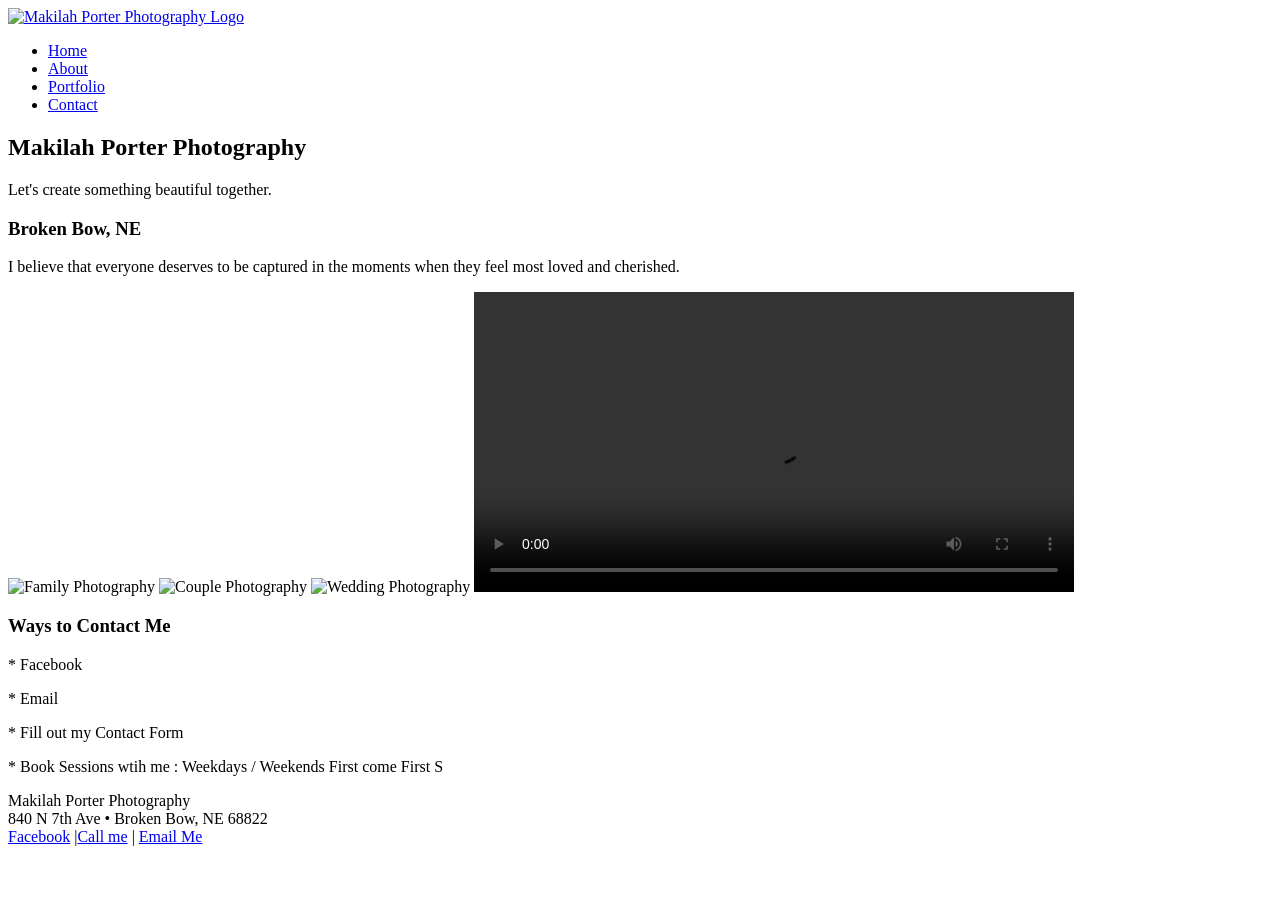
==== index.html @ 64c8ada3 "Add files via upload" ====
<!DOCTYPE html>
<html lang="en">
  <head>
	<!-- 
		Final Project CMIS 410
		Author: Makilah Ironshell
		Date: 4-6-26
		
		These web pages are for educational purposes only, all content should be considered fictional. 
	
	-->

<meta http-equiv = "Content-Type" content = "text/html; charset=utf-8" />
<title>Makilah Porter Photography</title>
   <link href="CSS/styles.css" rel="stylesheet" />


</head>

<body>

<div id = "container"> 

<header> 

<a href="index.html"><img src="images/White Minimalist Simple Aesthetic Name Twitter Header (1080 x 90 px) (Google Form).png" alt="Makilah Porter Photography Logo"/></a>

</header> 

<div id = "wrapper">
		 
		 
<nav> 
	<ul>
	  <li><a href = "index.html">Home</a></li>
	  <li><a href = "about.html">About</a></li>
	  <li><a href = "portfolio.html">Portfolio</a></li>
	  <li><a href = "contact.html">Contact</a></li>
	</ul>
</nav> 
	 
<article id = "main"> 

<h2>Makilah Porter Photography</h2>
	<p>Let's create something beautiful together. </p>

<h3>Broken Bow, NE</h3>
	<p>I believe that everyone deserves to be captured in the moments when they feel most loved and cherished.  </p>

<img src="images/photo1.jpg" alt="Family Photography"/> 
<img src="images/photo3.jpg" alt="Couple Photography"/>
<img src="images/photo4.jpg" alt="Wedding Photography"/>

<video controls width="600">
  <source src="images/Black Retro Photography Guideline Instagram Reels Video (Video).mp4" type="video/mp4">
  
</video> 

</article> 

<aside> 

<h3>Ways to Contact Me</h3>

	<p>* Facebook</p>
	<p>* Email</p>
	<p>* Fill out my Contact Form </p>
	<p>* Book Sessions wtih me : Weekdays / Weekends First come First S </p>
	
</aside>   


<footer> 

	<p>Makilah Porter Photography<br />
	840 N 7th Ave &bull; Broken Bow, NE 68822<br />
	<a href = "https://www.facebook.com/MPPhotographyNE/" target="_blank">Facebook</a> |<a href = "tel:13082141175">Call me</a> | <a href = "mailto:mpphotographyne">Email Me</a></p>

</footer>  

</div> <!-- end wrapper --> 
</div> <!-- end container -->

</body>
</html>
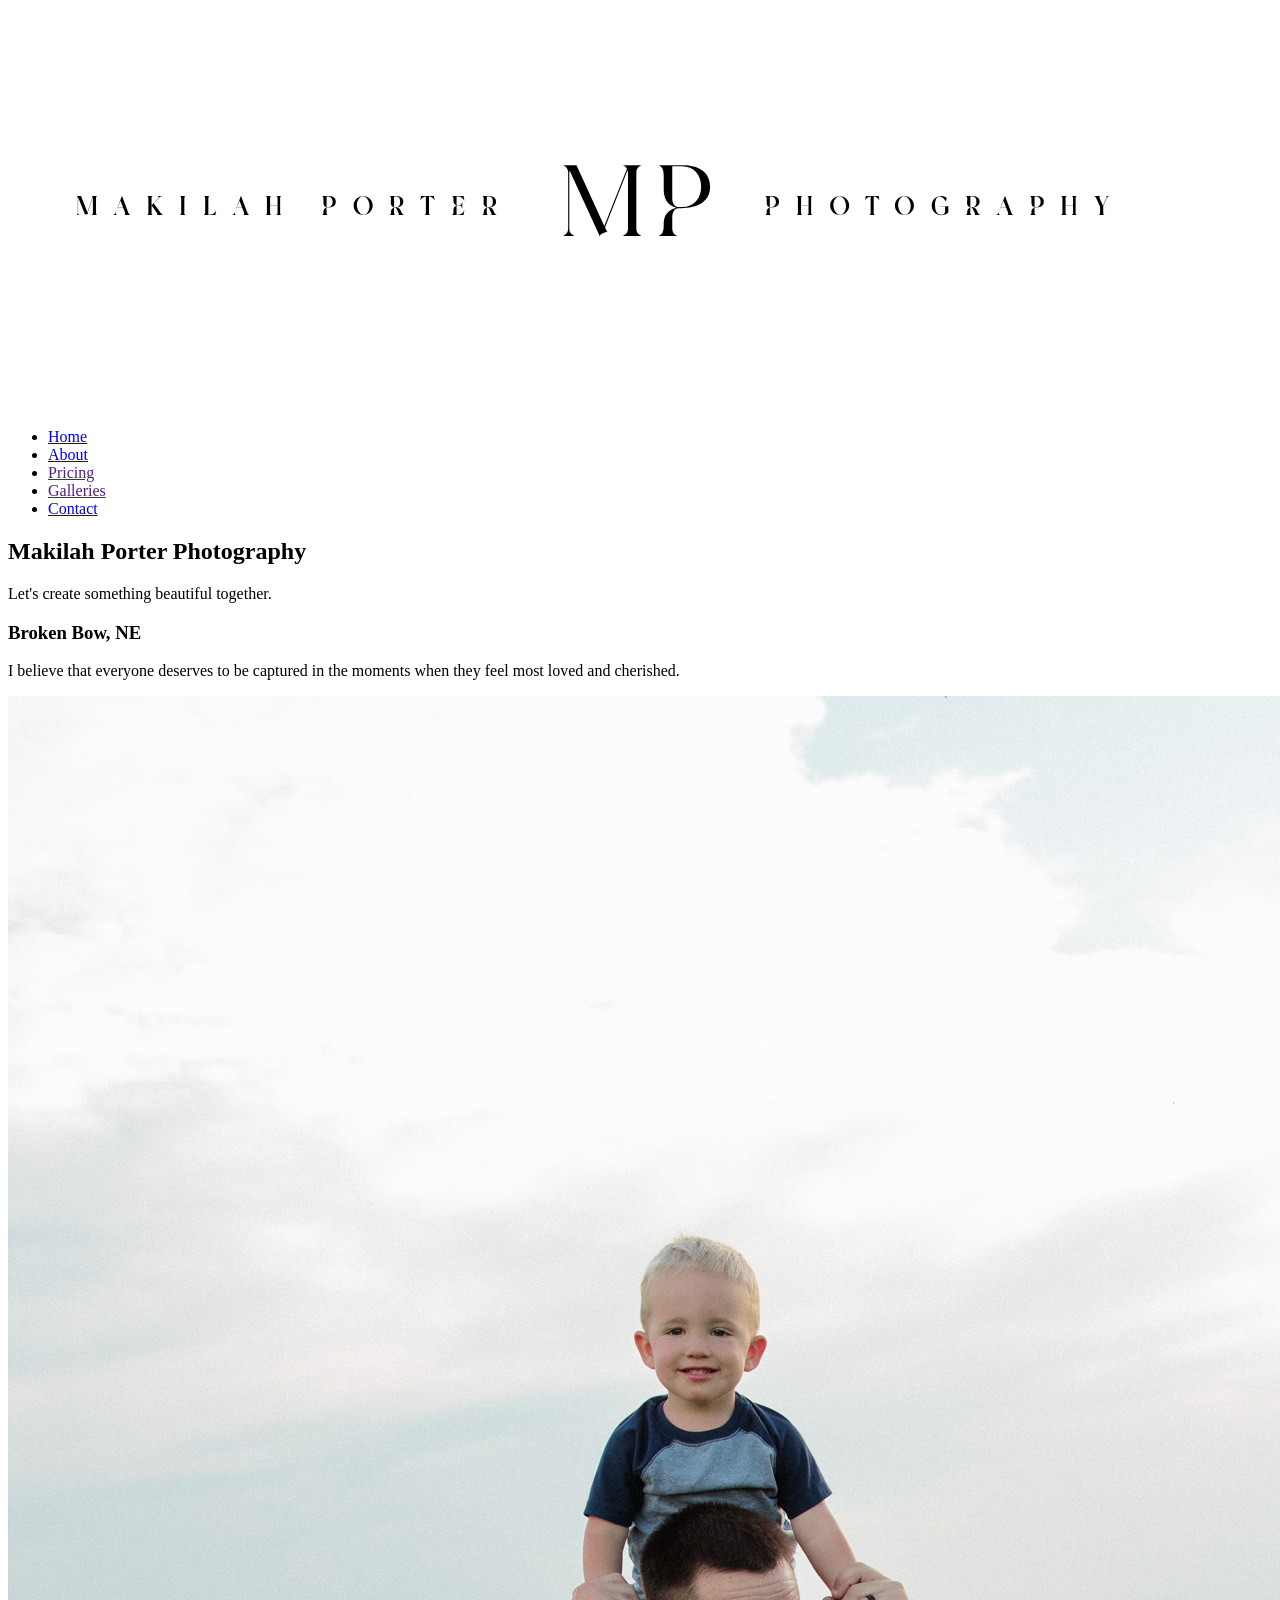
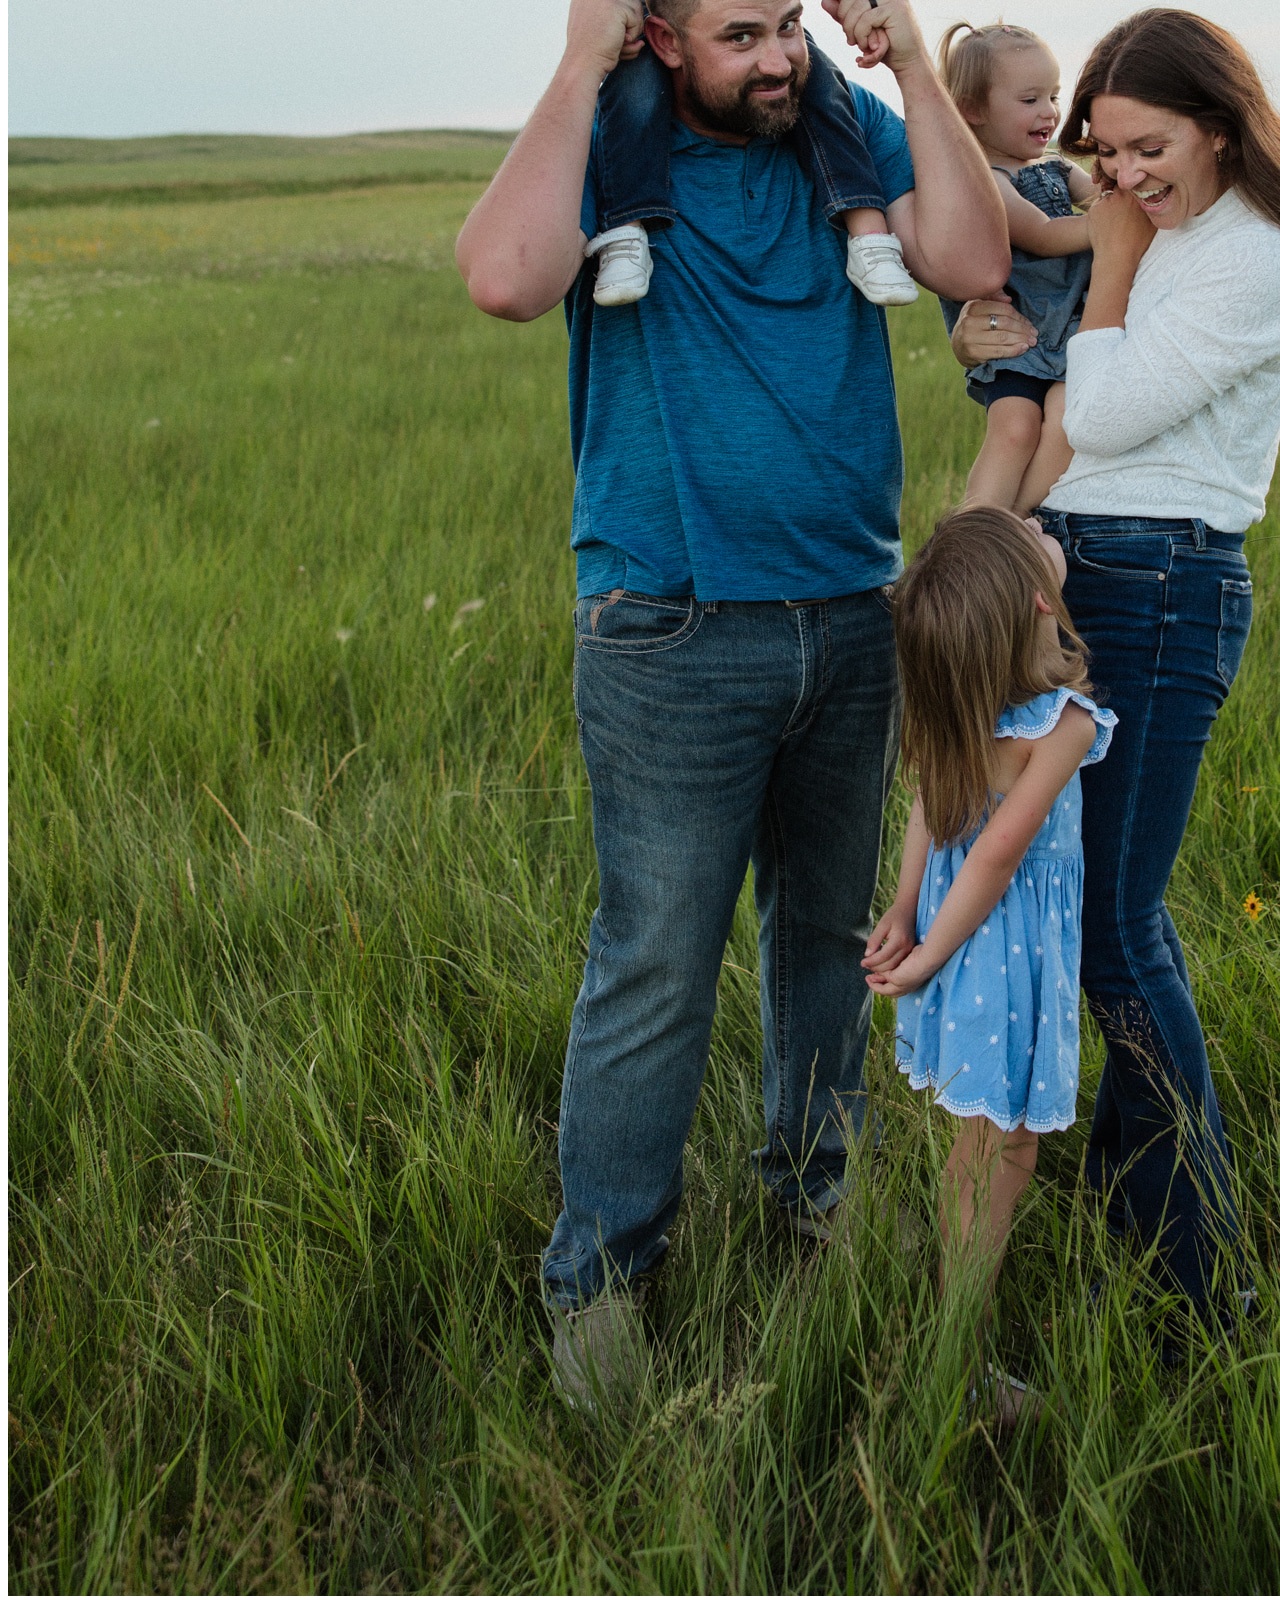
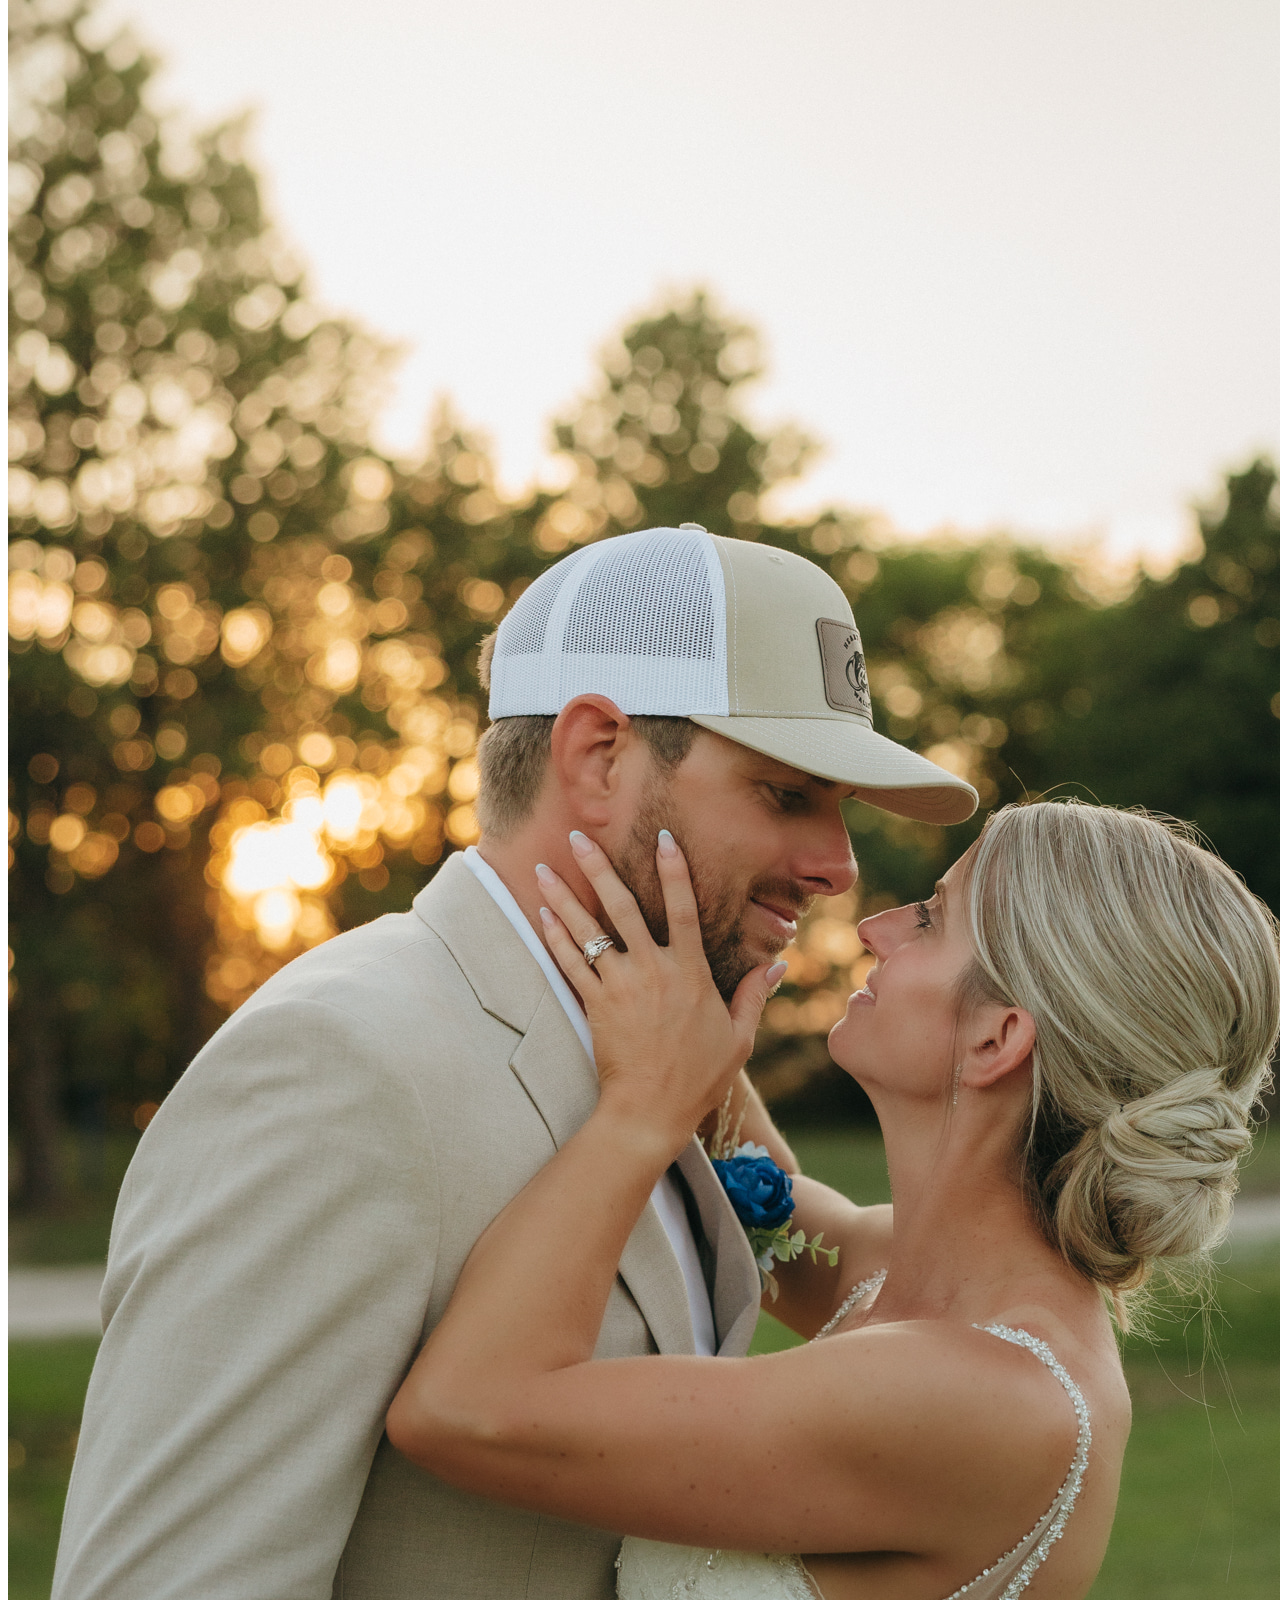
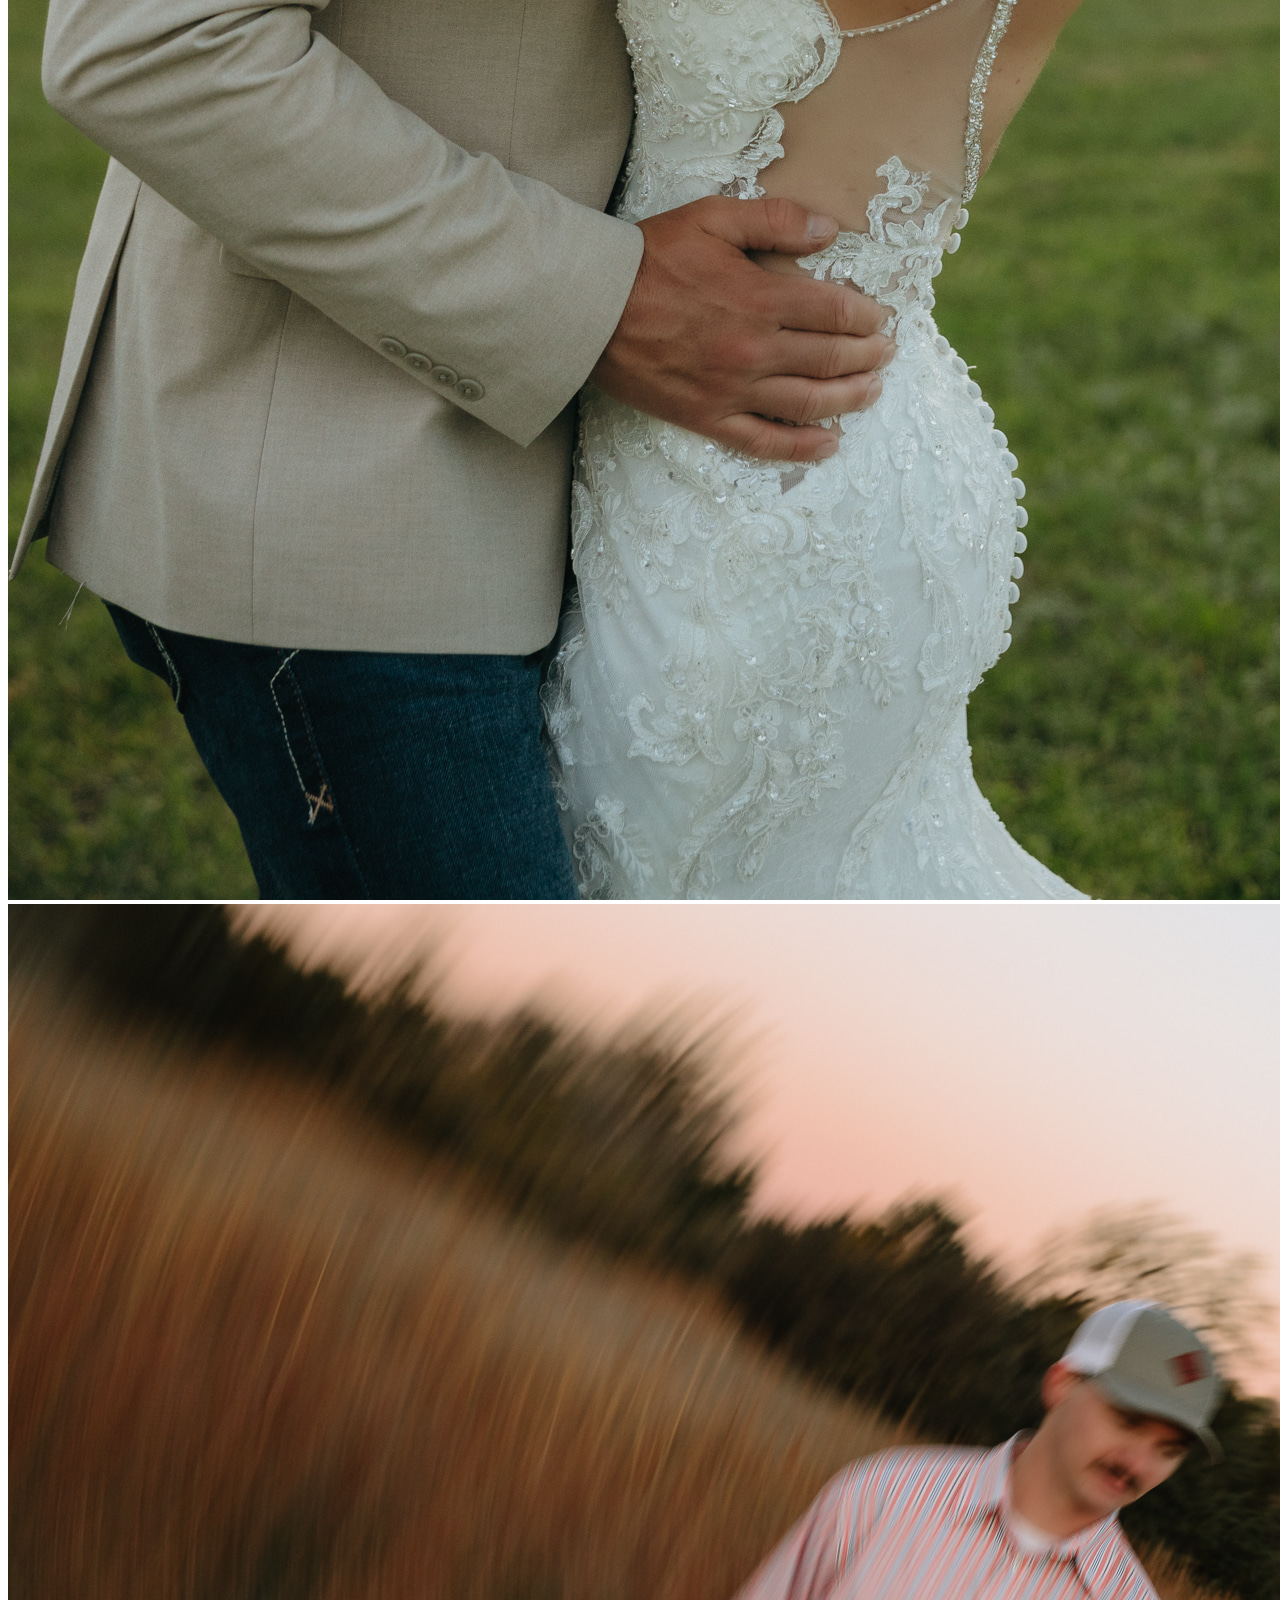
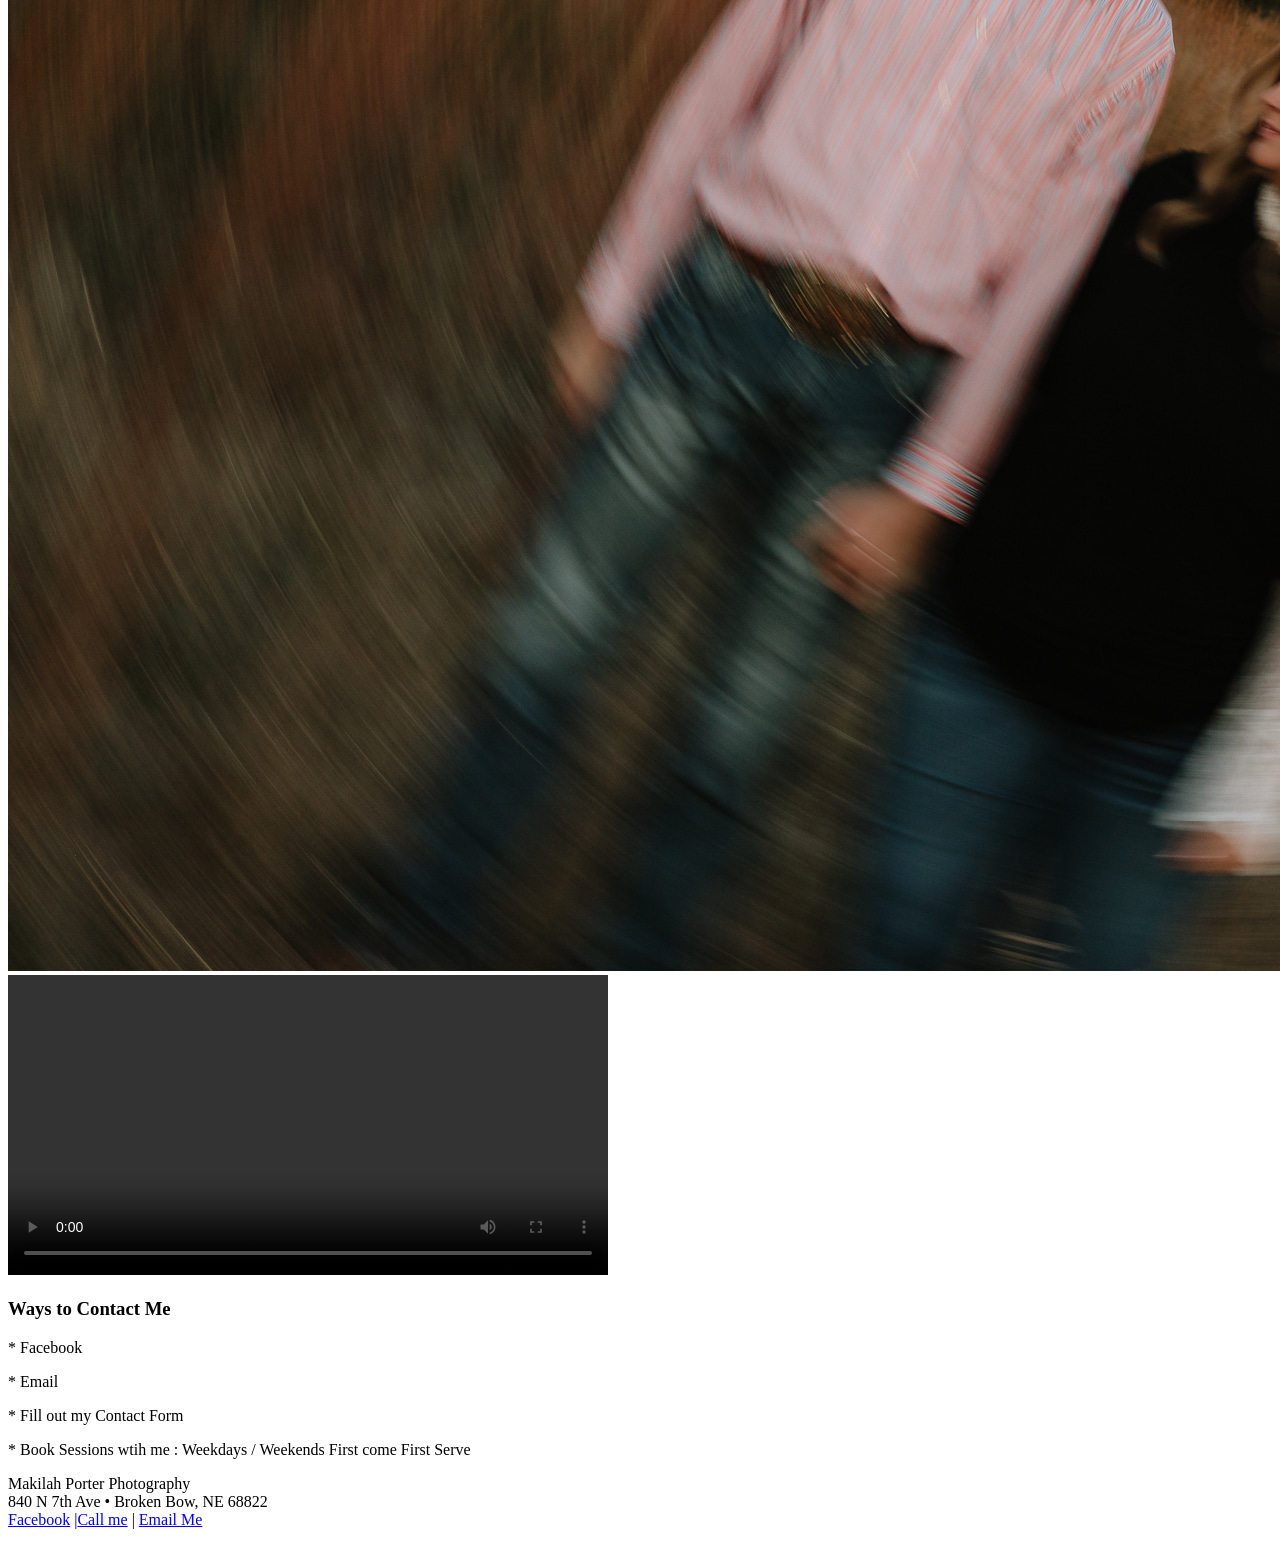
==== commit e07087c6: "Add files via upload" ====
--- a/index.html
+++ b/index.html
@@ -12,7 +12,7 @@
 
 <meta http-equiv = "Content-Type" content = "text/html; charset=utf-8" />
 <title>Makilah Porter Photography</title>
-   <link href="CSS/styles.css" rel="stylesheet" />
+   <link href="css/styles.css" rel="stylesheet" />
 
 
 </head>
@@ -23,7 +23,7 @@
 
 <header> 
 
-<a href="index.html"><img src="images/White Minimalist Simple Aesthetic Name Twitter Header (1080 x 90 px) (Google Form).png" alt="Makilah Porter Photography Logo"/></a>
+<a href="index.html"><img src="images/mplogo.png" alt="Makilah Porter Photography Logo"/></a>
 
 </header> 
 
@@ -34,11 +34,13 @@
 	<ul>
 	  <li><a href = "index.html">Home</a></li>
 	  <li><a href = "about.html">About</a></li>
-	  <li><a href = "portfolio.html">Portfolio</a></li>
+	  <li><a href = "">Pricing</a></li>
+	  <li><a href="">Galleries</a></li>
 	  <li><a href = "contact.html">Contact</a></li>
 	</ul>
 </nav> 
 	 
+
 <article id = "main"> 
 
 <h2>Makilah Porter Photography</h2>
@@ -47,13 +49,15 @@
 <h3>Broken Bow, NE</h3>
 	<p>I believe that everyone deserves to be captured in the moments when they feel most loved and cherished.  </p>
 
-<img src="images/photo1.jpg" alt="Family Photography"/> 
-<img src="images/photo3.jpg" alt="Couple Photography"/>
-<img src="images/photo4.jpg" alt="Wedding Photography"/>
+<div class="overlap">
+    <img src="images/photo1.jpg" alt="">
+    <img src="images/photo4.jpg" alt="">
+    <img src="images/photo3.jpg" alt="">
+</div>
 
 <video controls width="600">
-  <source src="images/Black Retro Photography Guideline Instagram Reels Video (Video).mp4" type="video/mp4">
-  
+  <source src="images/photographyvideo.mp4" type="video/mp4">
+  Your browser does not support the video tag.
 </video> 
 
 </article> 
@@ -65,10 +69,8 @@
 	<p>* Facebook</p>
 	<p>* Email</p>
 	<p>* Fill out my Contact Form </p>
-	<p>* Book Sessions wtih me : Weekdays / Weekends First come First S </p>
-	
+	<p>* Book Sessions wtih me : Weekdays / Weekends First come First Serve </p>
 </aside>   
-
 
 <footer> 
 
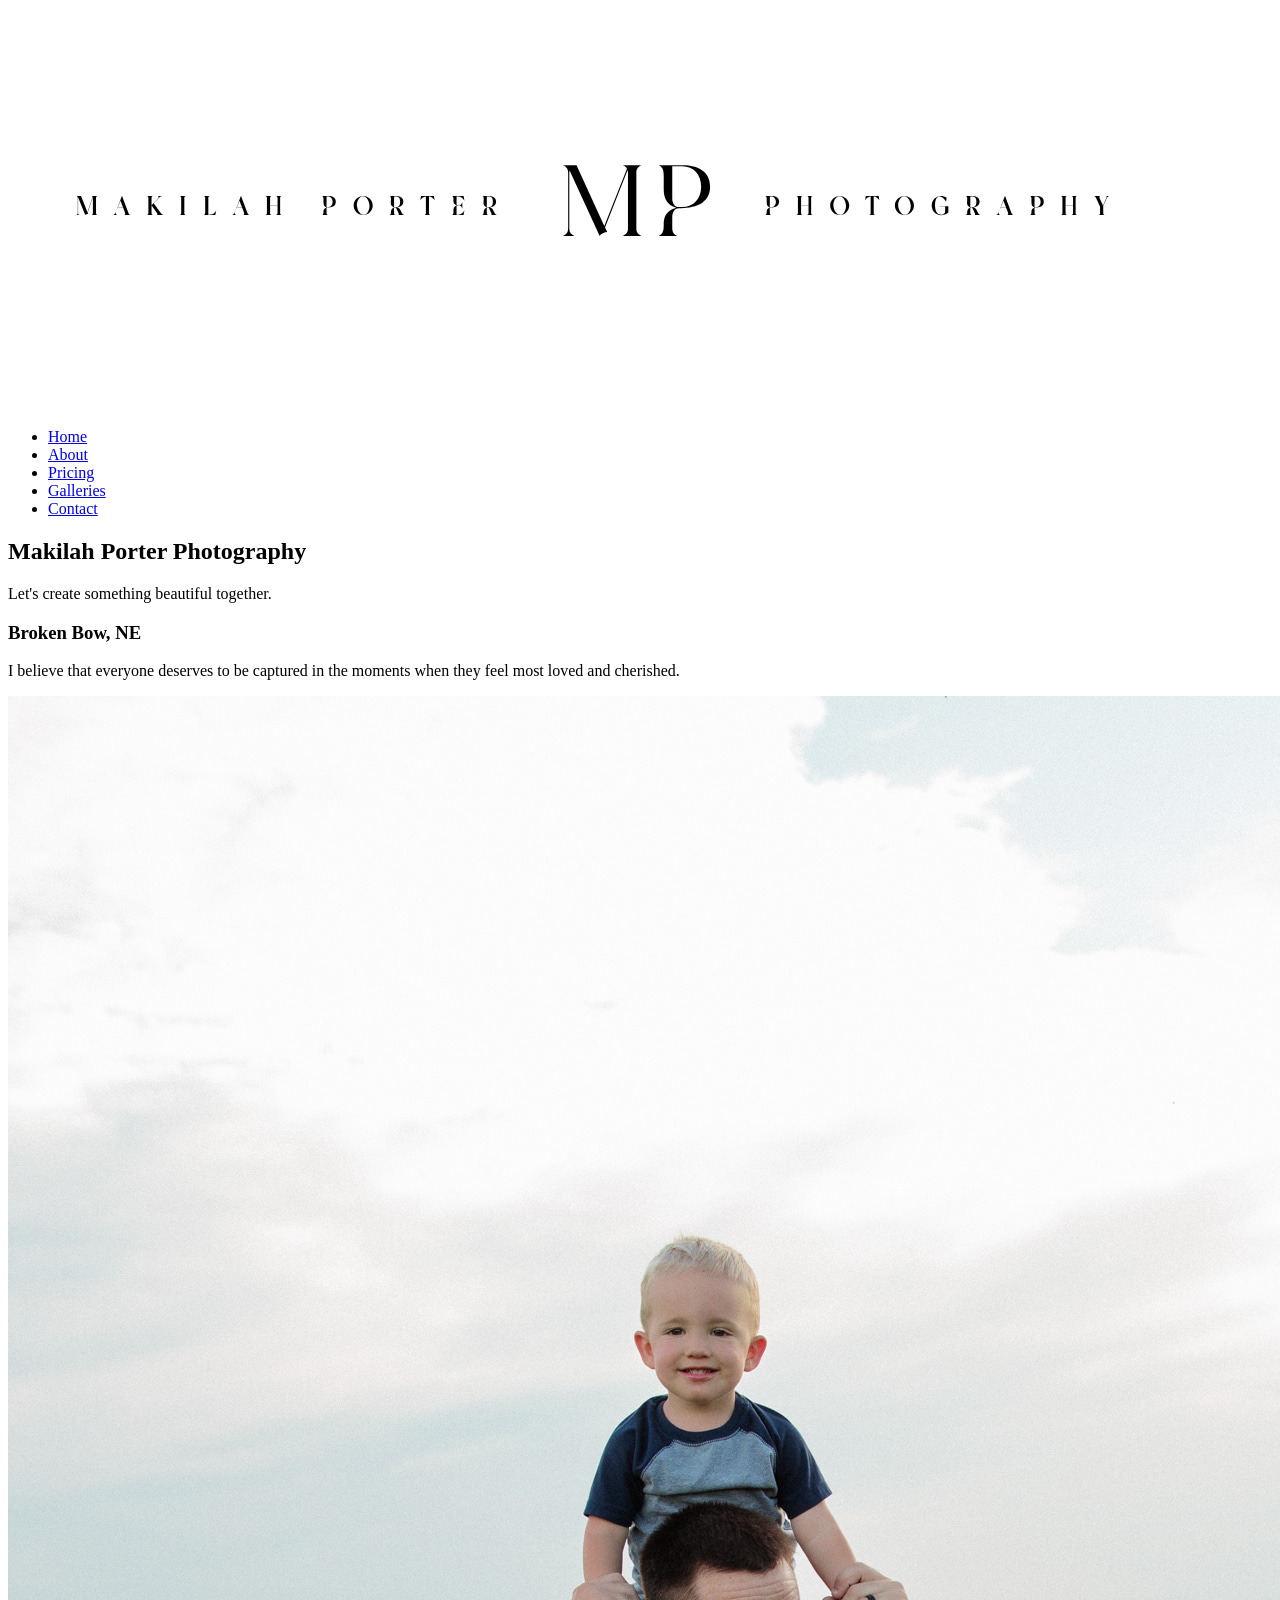
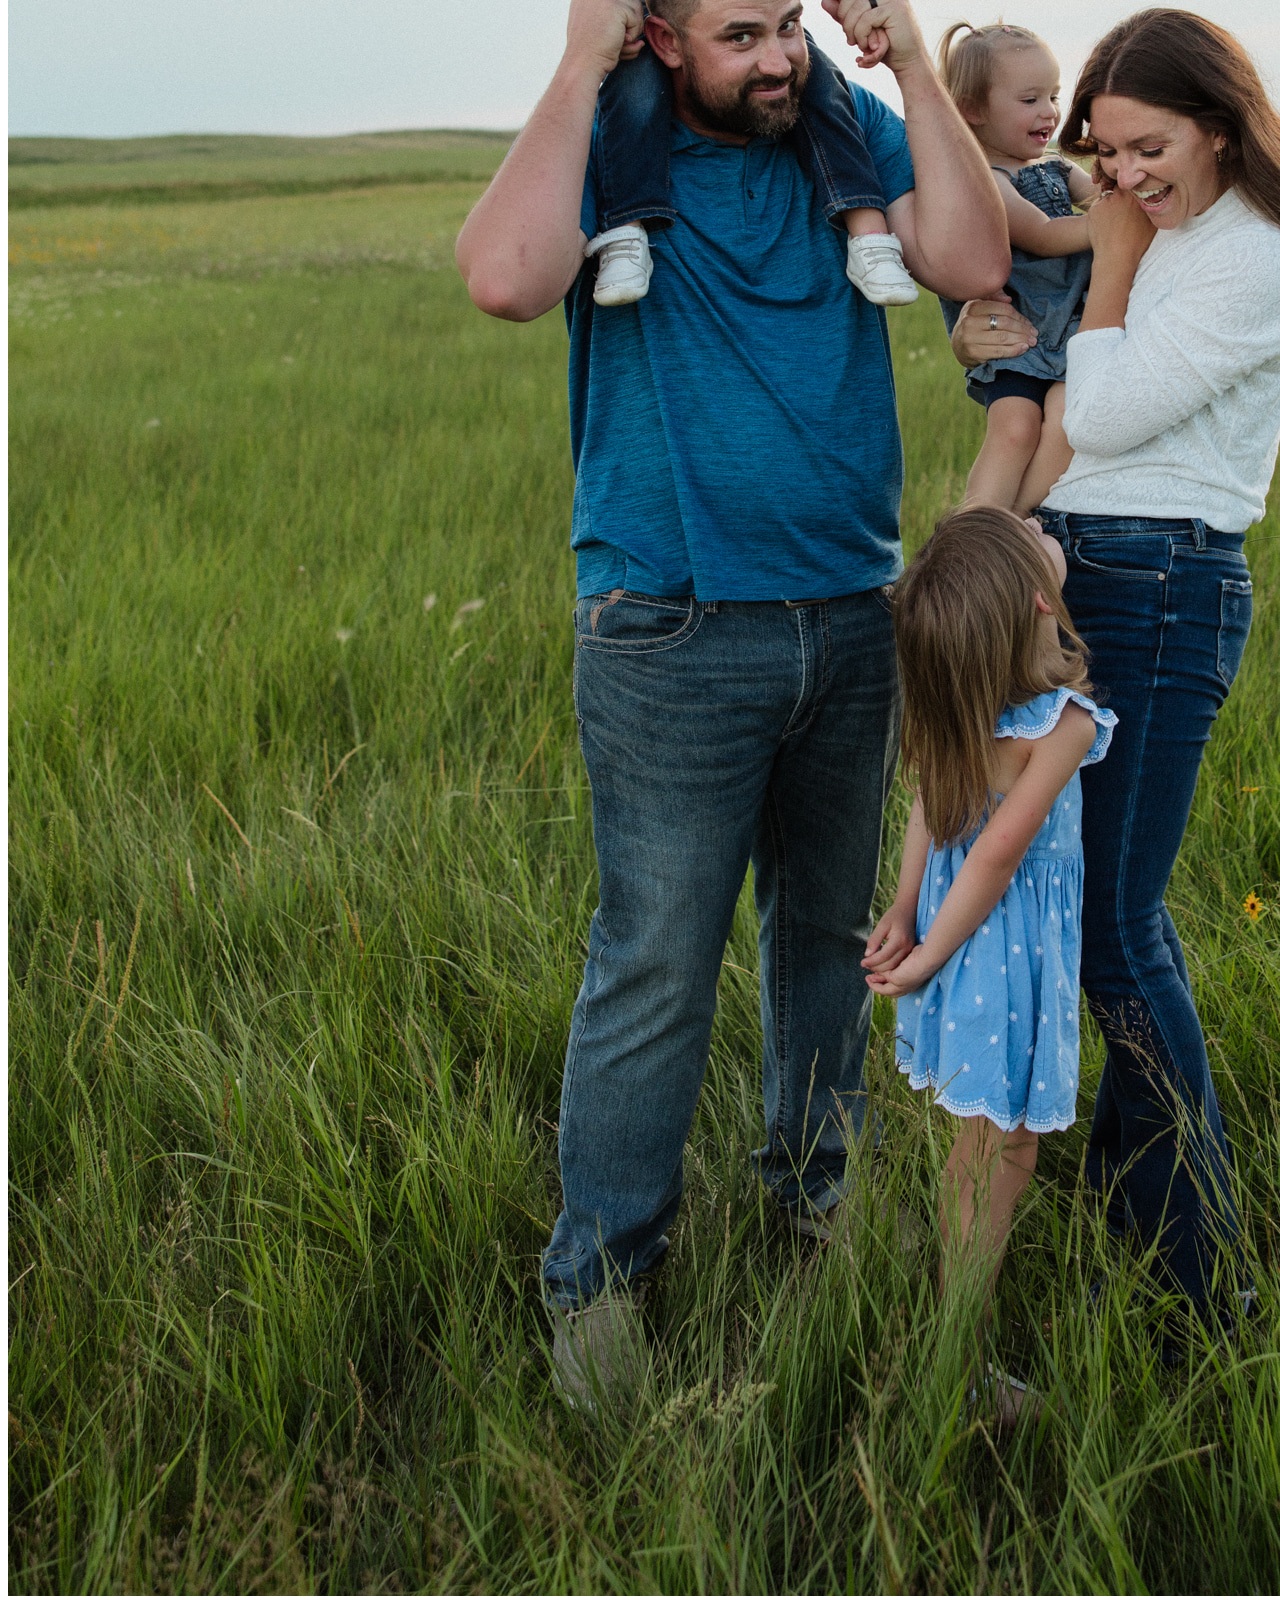
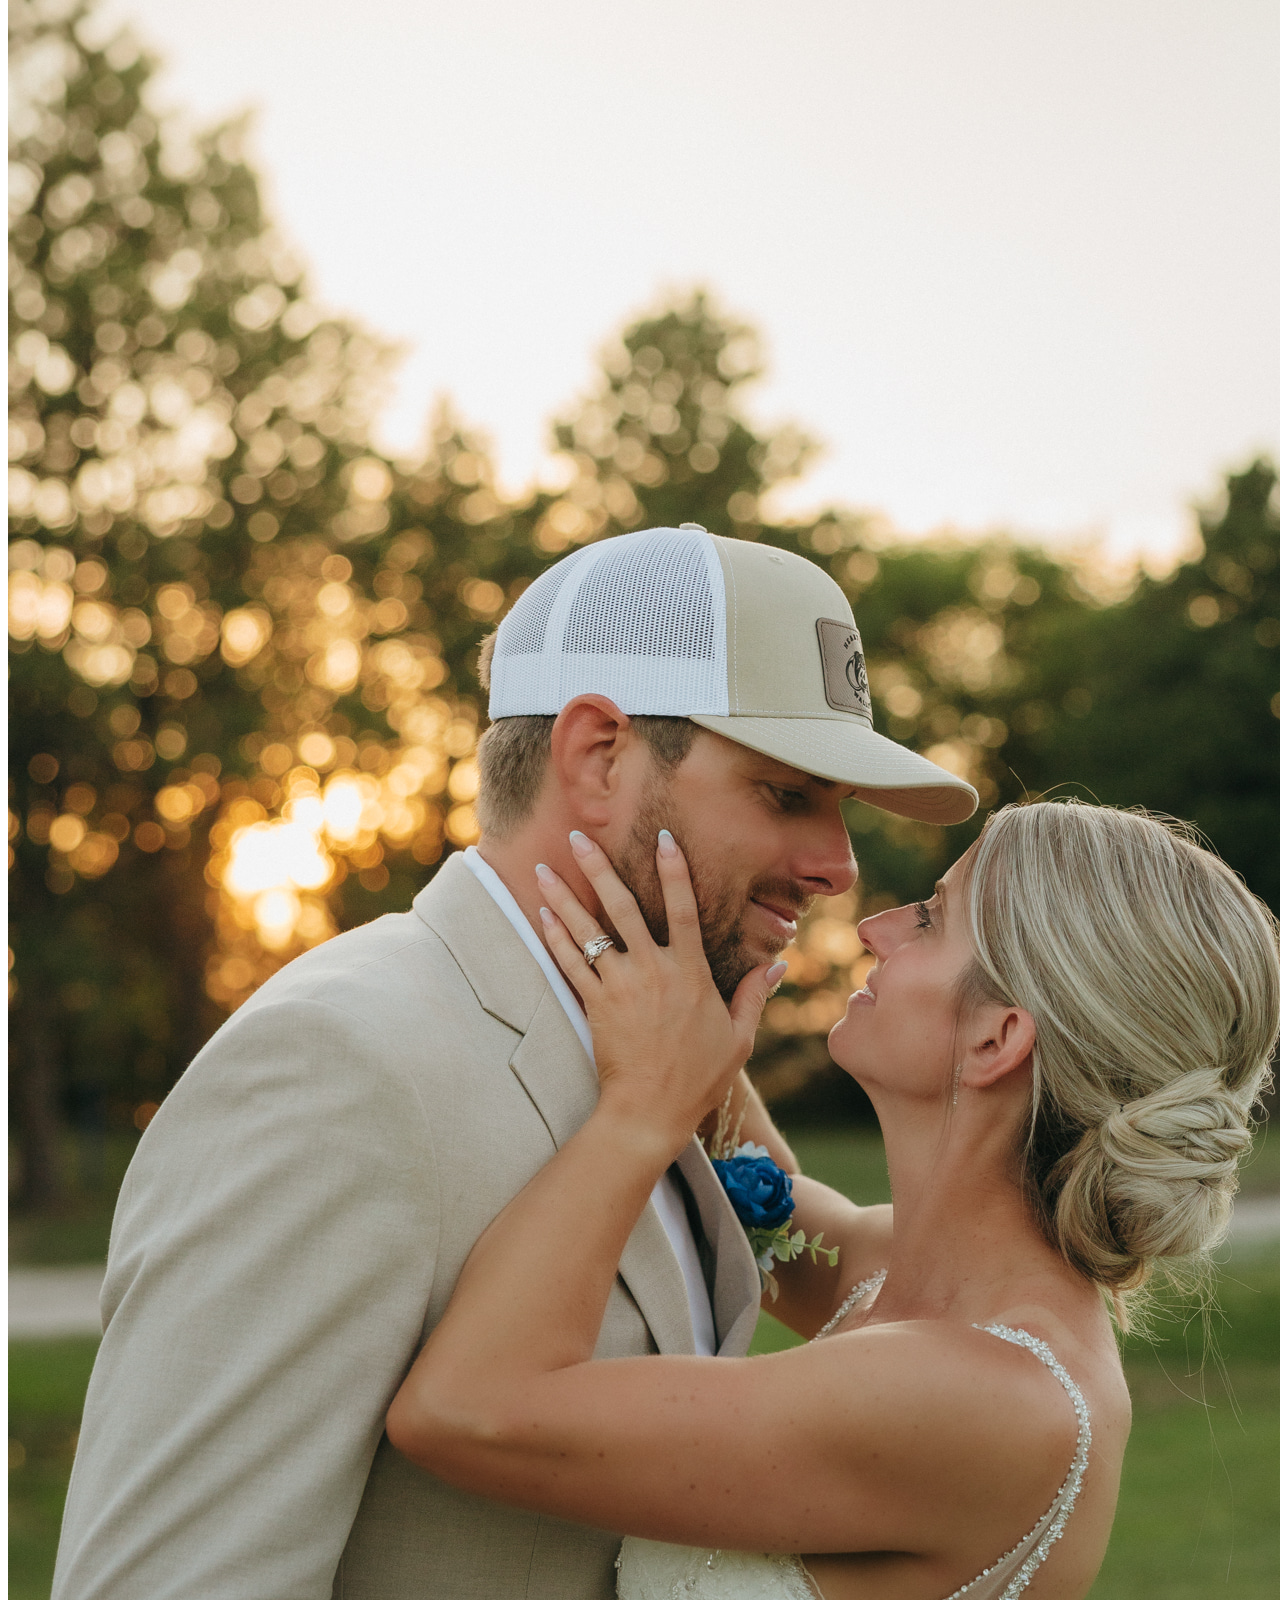
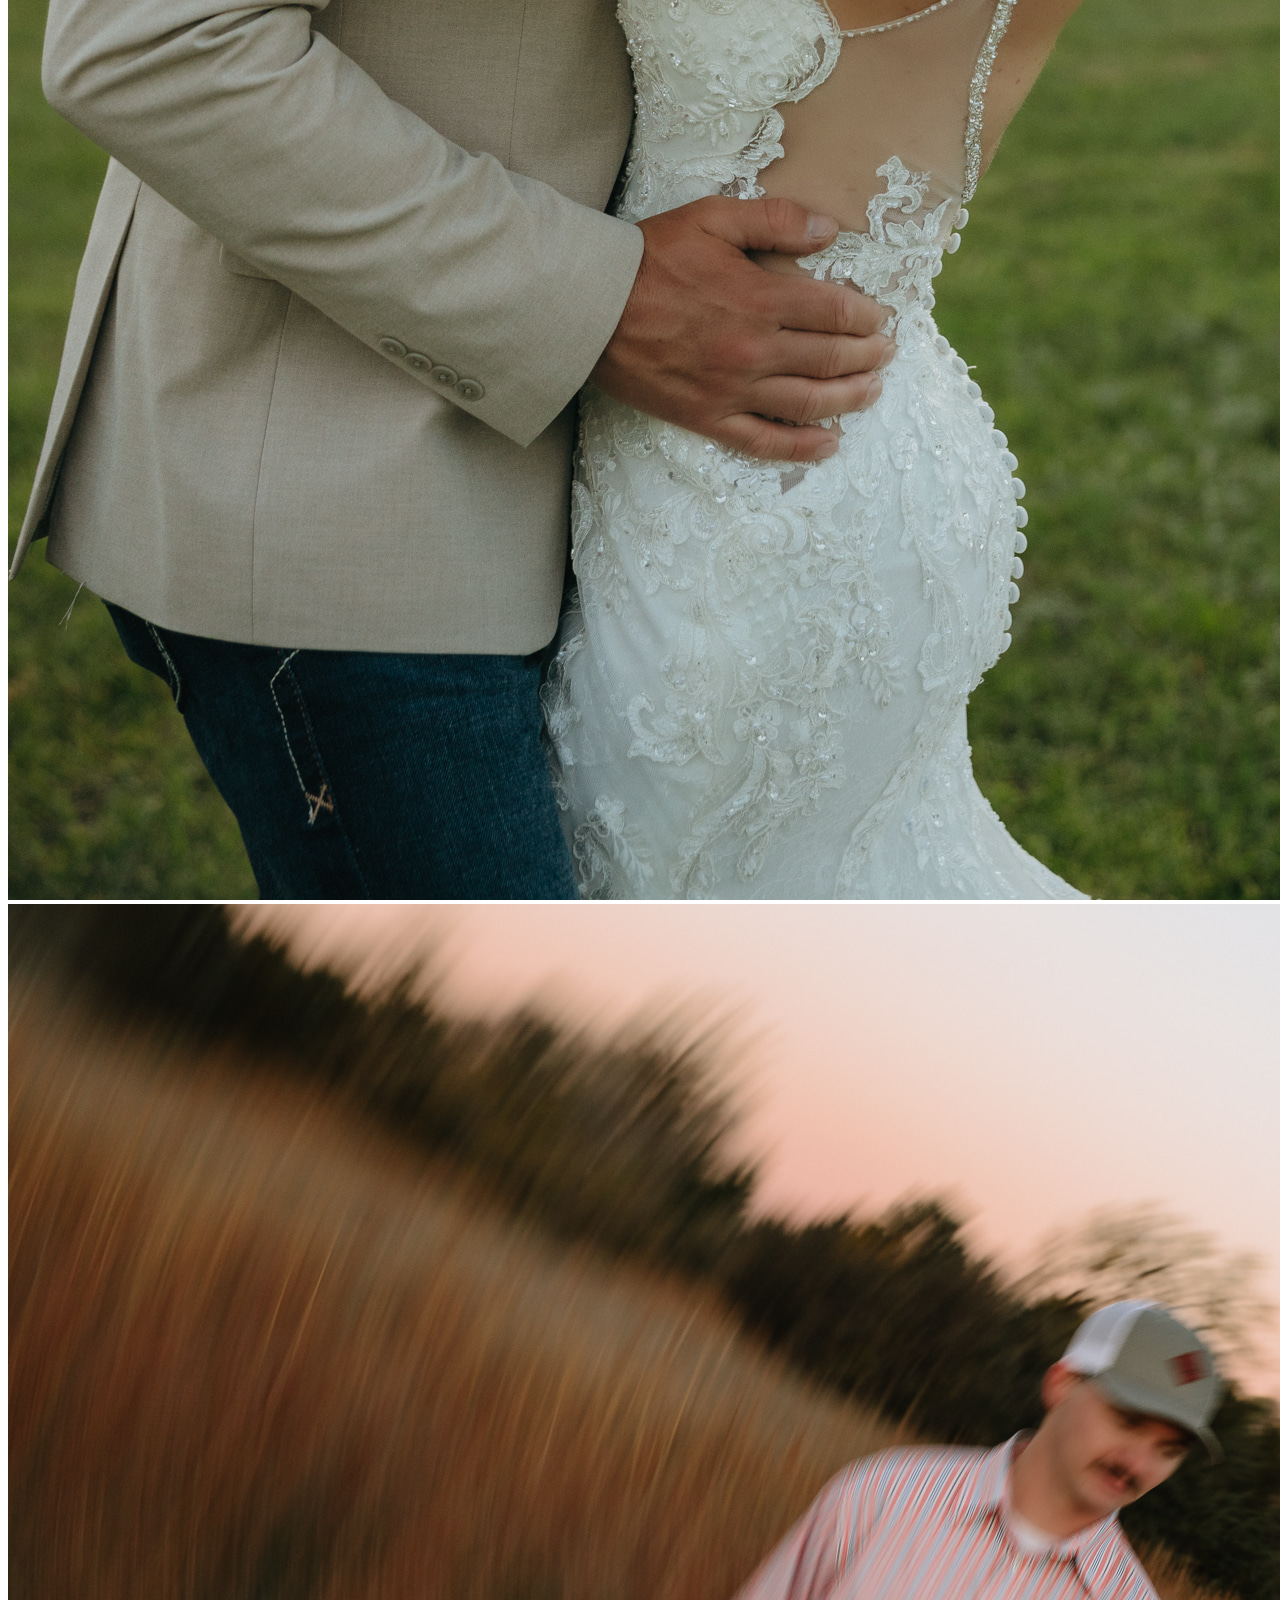
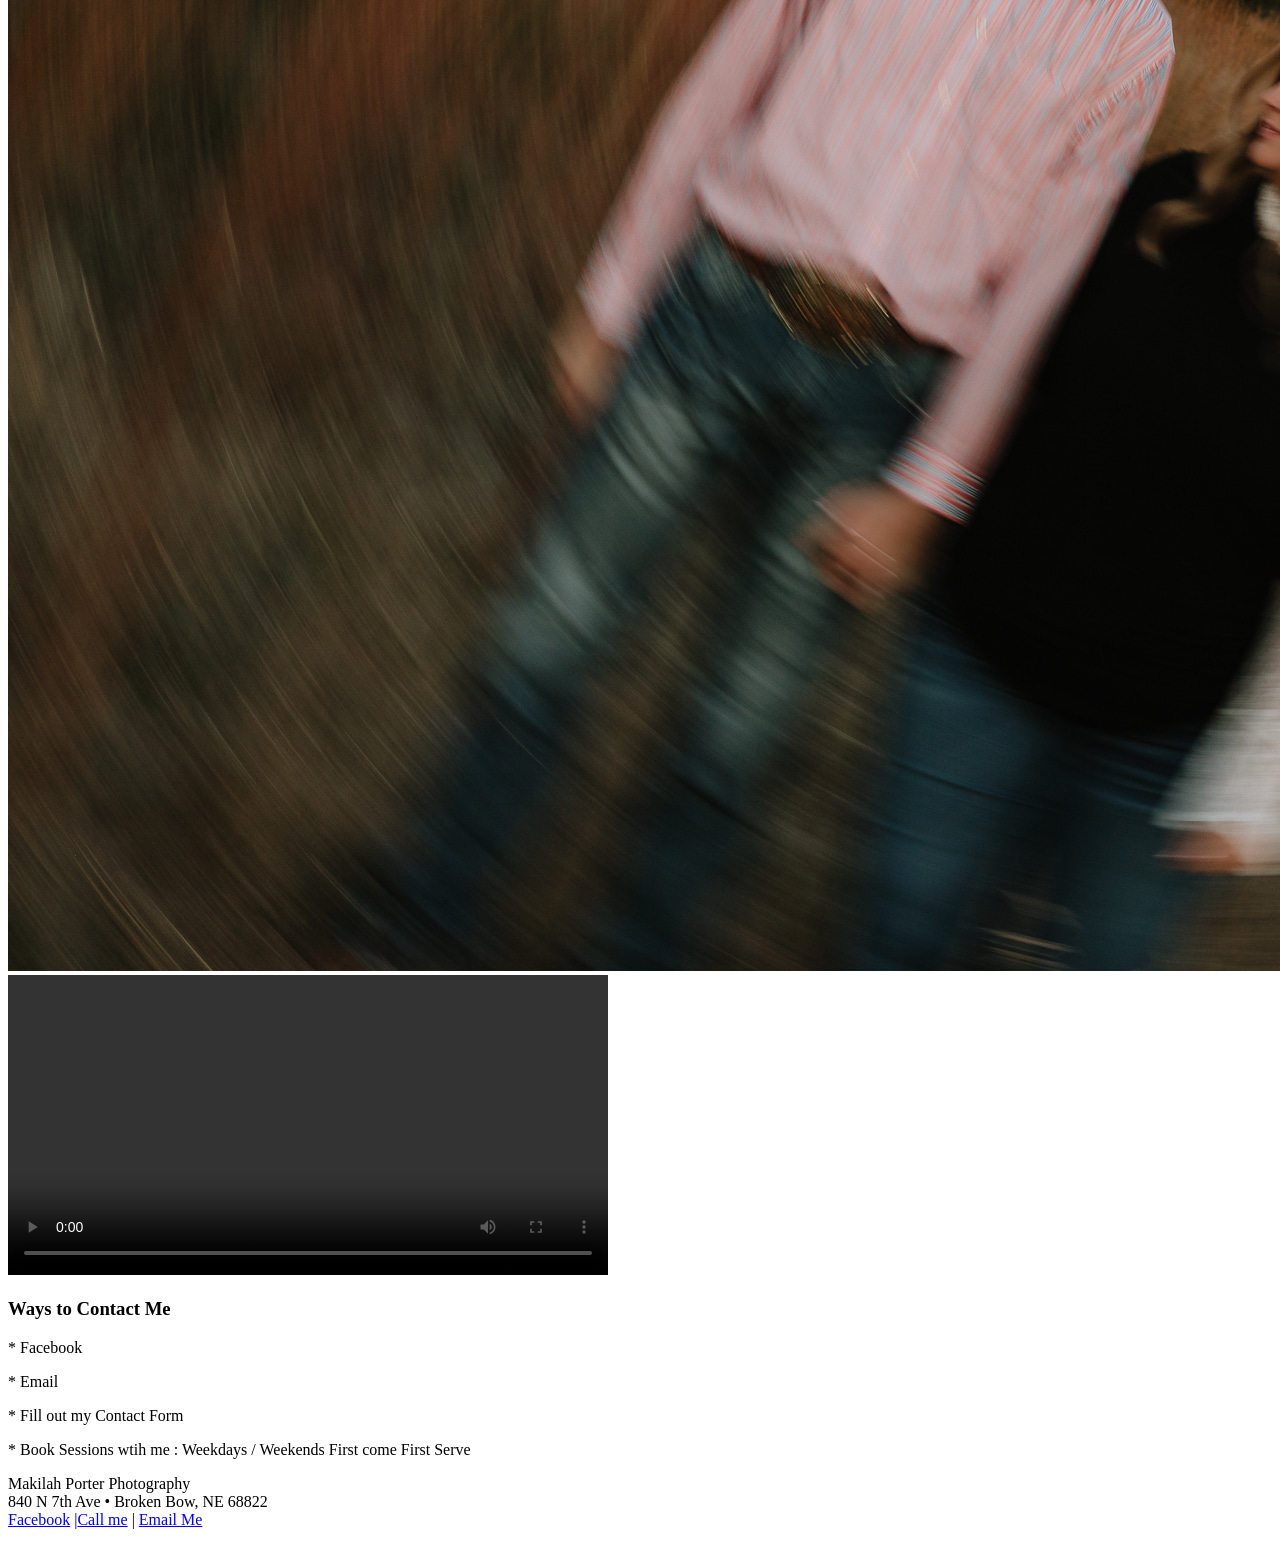
==== commit 4a283fa2: "Add files via upload" ====
--- a/index.html
+++ b/index.html
@@ -34,8 +34,8 @@
 	<ul>
 	  <li><a href = "index.html">Home</a></li>
 	  <li><a href = "about.html">About</a></li>
-	  <li><a href = "">Pricing</a></li>
-	  <li><a href="">Galleries</a></li>
+	  <li><a href = "pricing.html">Pricing</a></li>
+	  <li><a href="galleries.html">Galleries</a></li>
 	  <li><a href = "contact.html">Contact</a></li>
 	</ul>
 </nav> 
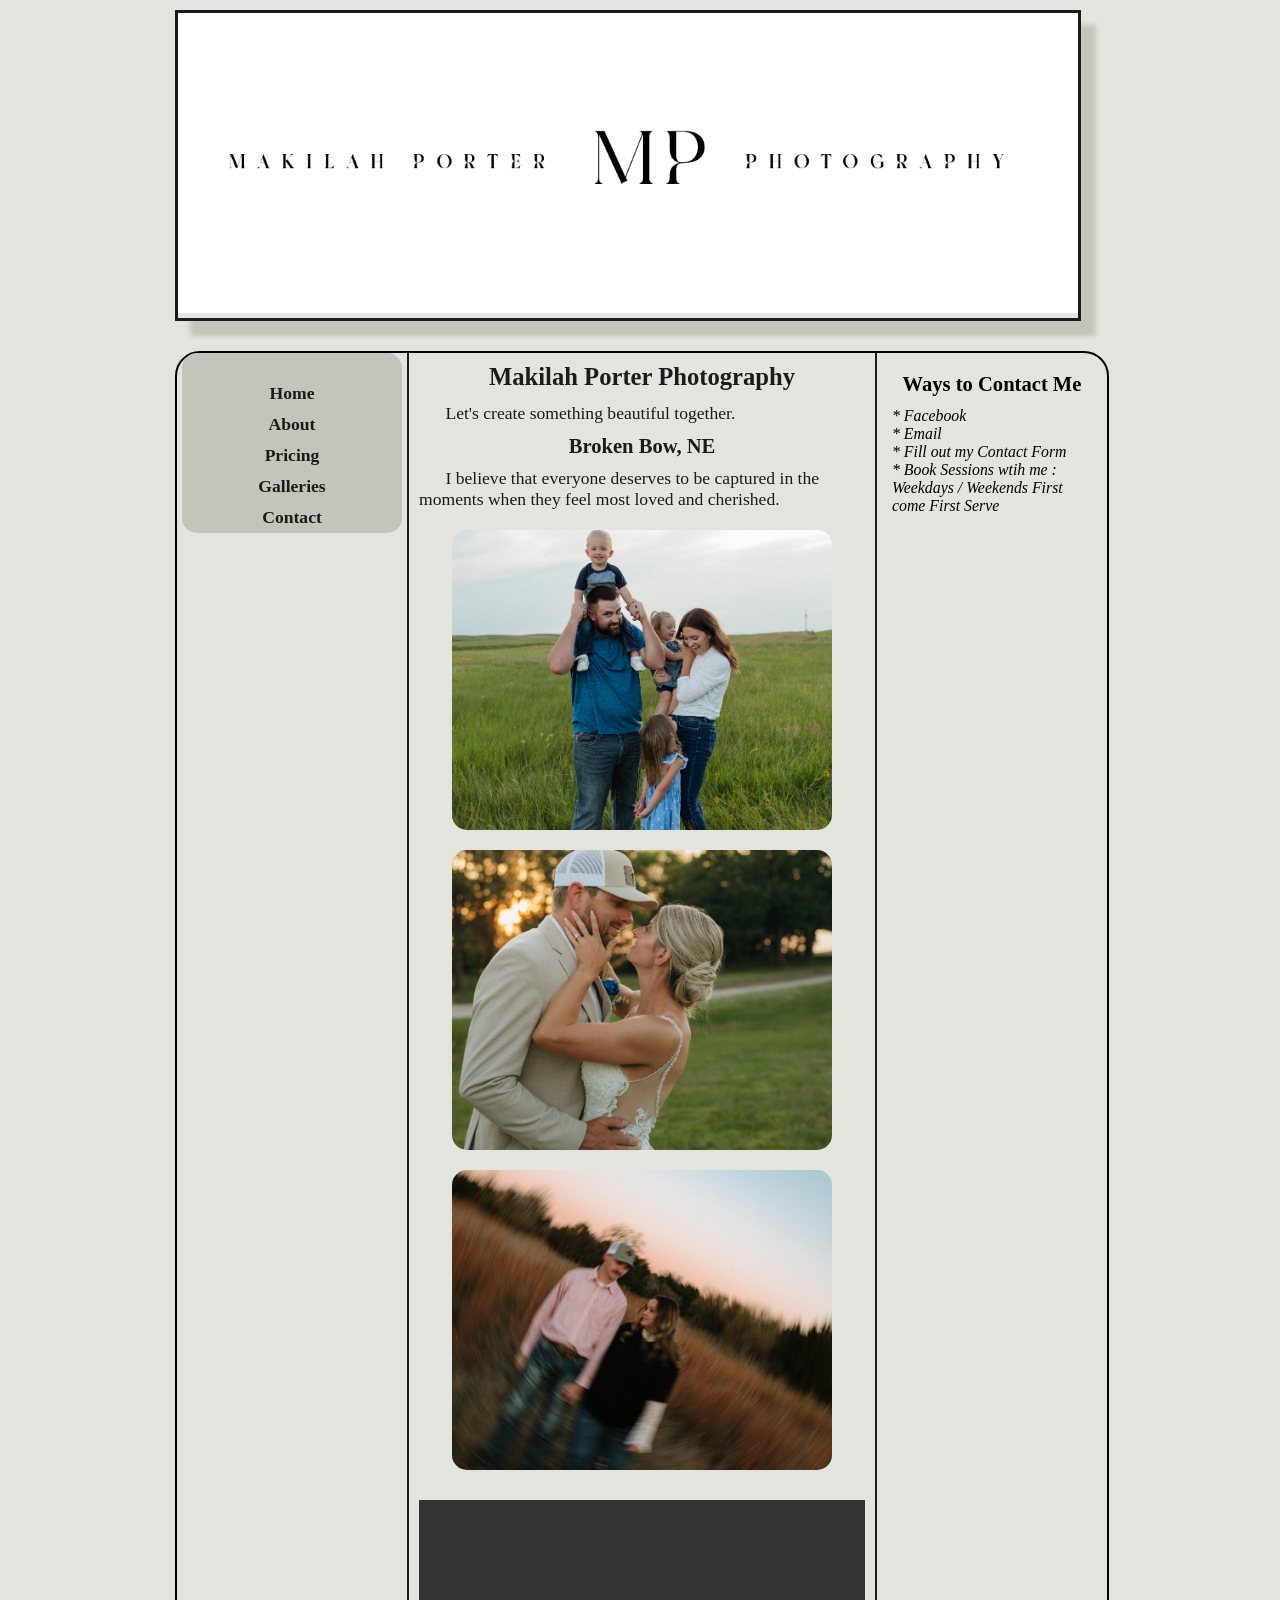
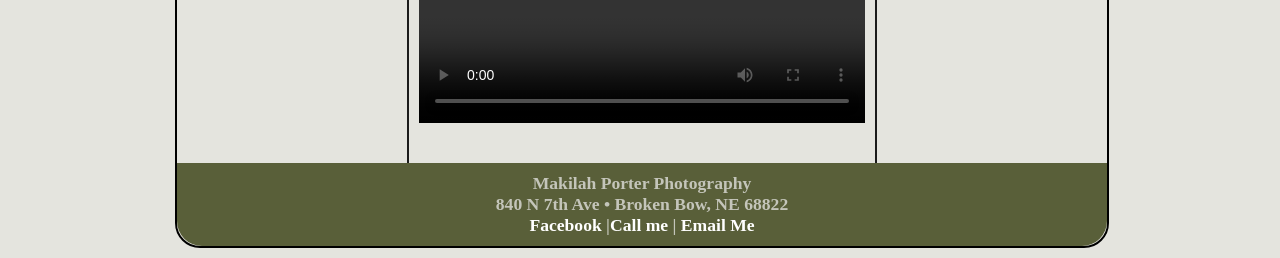
==== commit f0e03f70: "Add files via upload" ====
--- a/index.html
+++ b/index.html
@@ -12,7 +12,7 @@
 
 <meta http-equiv = "Content-Type" content = "text/html; charset=utf-8" />
 <title>Makilah Porter Photography</title>
-   <link href="css/styles.css" rel="stylesheet" />
+   <link href="CSS/styles.css" rel="stylesheet" />
 
 
 </head>
--- a/CSS/styles.css
+++ b/CSS/styles.css
@@ -0,0 +1,177 @@
+@charset "utf-8";
+/*
+   sample start file for final project - educational use only
+   
+   Author:   Makilah Ironshell
+   Date:     4-6-26
+   
+  
+
+*/
+
+* {
+    margin: 0; 
+    padding: 0;
+}
+
+body {
+    font-size: 1.1em;
+    font-family: Georgia, 'Times New Roman', serif;
+	background-color: #E4E4DE;
+}
+
+#container {
+    width: 930px;
+    border-width: 1px;
+    margin: 0 auto;
+    background-color: #E4E4DE;
+}
+
+
+header {
+    width: 900px;	
+    margin-bottom: 30px;
+    text-align: center;
+    margin-top: 10px;
+    border: 3px solid #1B1B1B;
+    box-shadow: 15px 15px 5px 0 #C4C5BA; 	
+}
+
+nav {
+    width: 200px;
+    margin: 0 5px 0 5px; 
+    padding: 25px 10px 0 10px;
+    float: left;
+    text-align: center;
+    background-color: #C4C5BA;
+    border-radius: 15px;
+}
+
+nav ul {
+    font-weight: bold;
+    list-style: none;
+}
+
+nav ul li a {
+    padding: 5px;
+    color: #1B1B1B;
+    text-decoration: none;
+    display:block;
+}
+
+nav ul li a:hover {
+    background: #595F39;
+    border-radius: 10px;
+    color:#1B1B1B;
+}
+
+#main {
+    width: 446px;
+    padding: 10px;
+    float: left;
+    color: #1B1B1B;
+    border-left: 2px #1B1B1B solid;
+    border-right: 2px #1B1B1B solid;    
+    
+}
+
+#main p {
+    text-indent: 1.5em;
+}
+
+figure{
+    padding-top: 10px;
+    text-align: center;
+}
+
+figcaption {
+    font-style: italic;
+}
+
+aside {
+    width: 200px;
+    margin: 0 5px 0 5px;
+    padding: 10px;
+    float: right;
+}
+
+aside p {
+    font-style: italic;
+    font-size: 0.9em;
+}
+
+h2 {
+    font-size: 1.4em;
+    text-align: center;
+    padding-bottom: 0.5em;
+}
+
+h3 {
+    text-align: center;
+    padding-bottom: 0.5em;
+    padding-top: 0.5em;
+}
+
+footer {
+    width: 910px;
+    margin: 0;
+    padding: 10px;
+    background-color: #595F39;
+    clear: both;
+    color: #C4C5BA;
+    font-weight: bold;
+    text-align: center;
+	border-bottom-left-radius: 25px;
+	border-bottom-right-radius: 25px;
+}
+
+#wrapper {
+    width: 930px;
+    margin-bottom: 10px;
+    border: 2px solid;
+    border-radius: 25px;
+
+}/* navigation for footer */
+footer a:link {
+    color: white;
+    text-decoration: none;
+}
+
+footer a:visited {
+    color: white;
+    background-color: C4C5BA;
+    text-decoration: none;
+}
+
+footer a:hover {
+    text-decoration: underline;
+}
+
+#main img {
+    width: 100%;
+    max-width: 380px;
+    height: 300px;
+    object-fit: cover;
+    display: block;
+    margin: 20px auto;
+    border-radius: 15px;
+}
+
+header img {
+    width: 100%;
+    height: auto;
+}
+
+video {
+    display: block;
+    margin: 30px auto;
+    max-width: 100%;
+}
+
+aside img {
+    width: 100%;
+    height: auto;
+    margin-top: 10px;
+    border-radius: 15px;
+    box-shadow: 0 4px 10px rgba(0,0,0,0.2);
+}
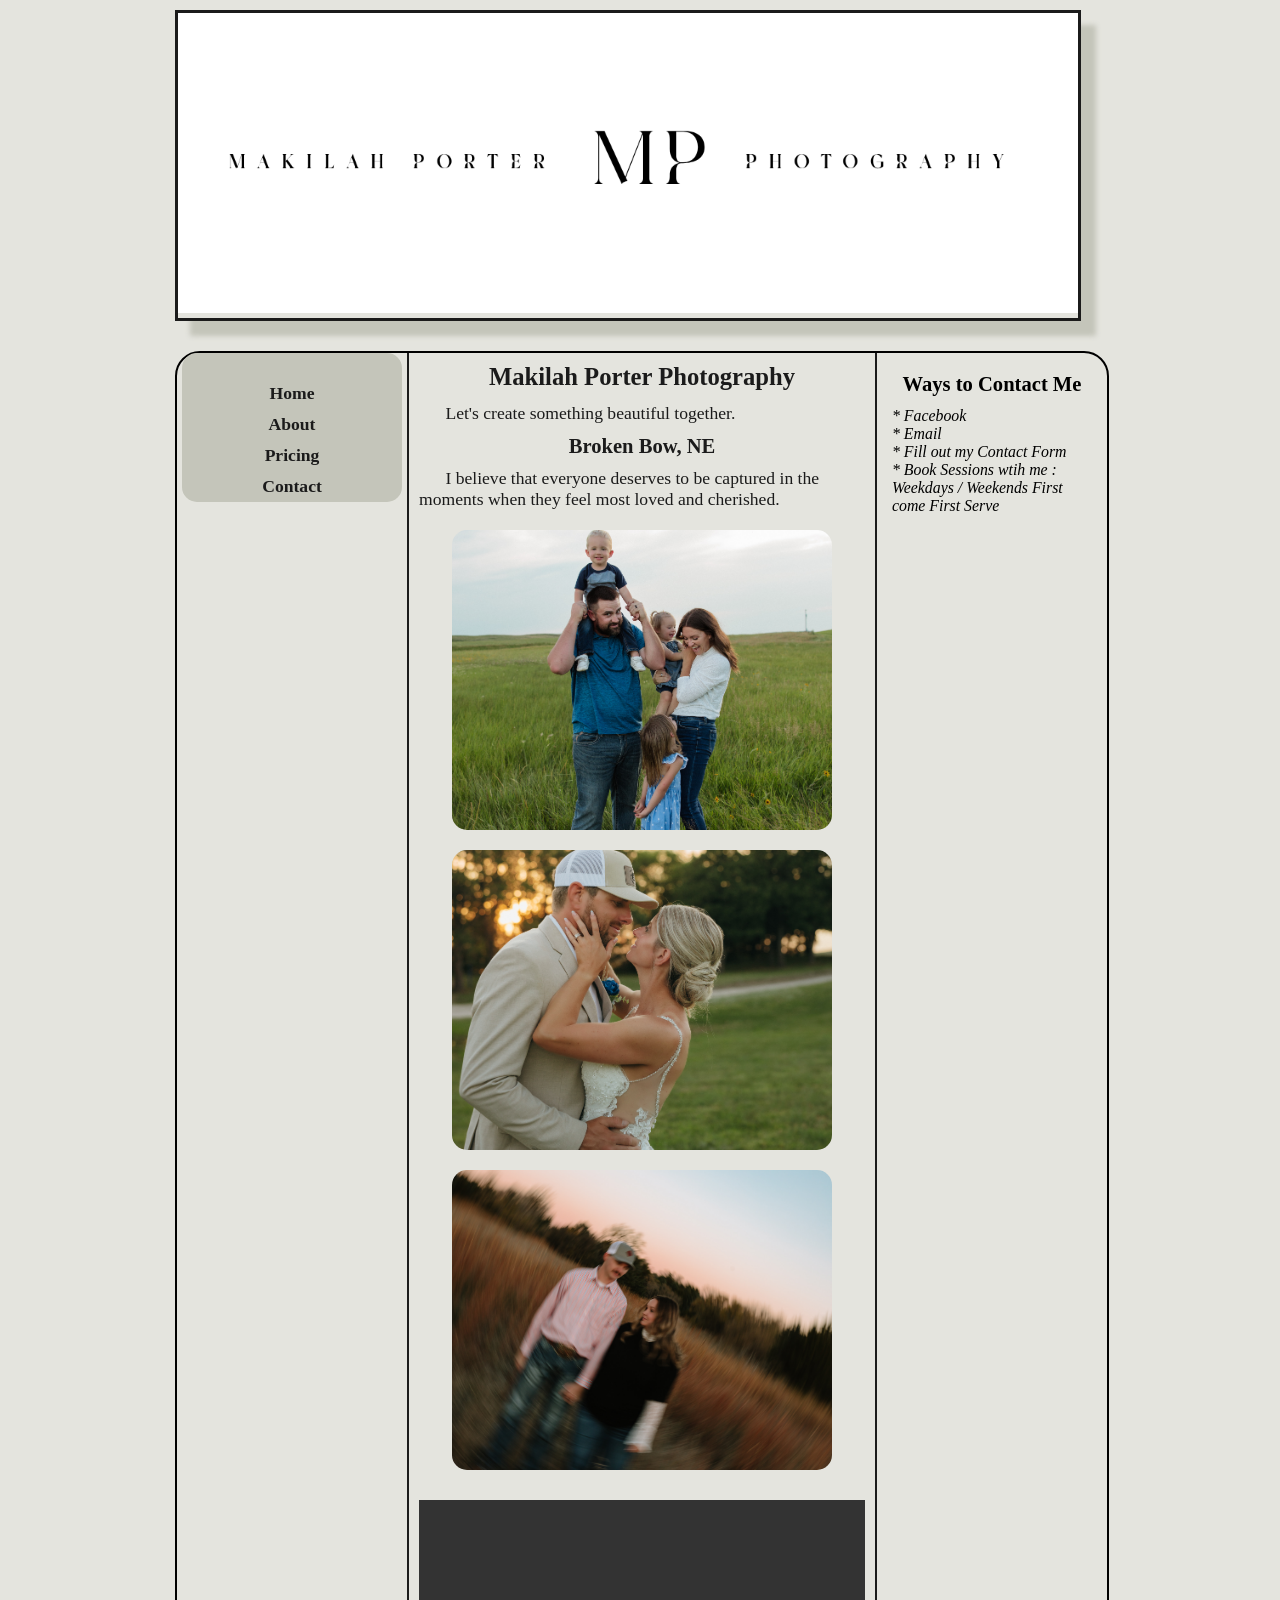
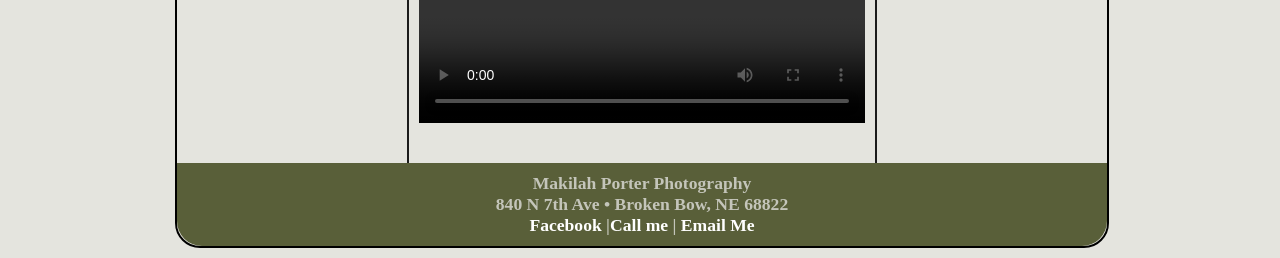
==== commit c296dbf6: "Add files via upload" ====
--- a/index.html
+++ b/index.html
@@ -35,7 +35,6 @@
 	  <li><a href = "index.html">Home</a></li>
 	  <li><a href = "about.html">About</a></li>
 	  <li><a href = "pricing.html">Pricing</a></li>
-	  <li><a href="galleries.html">Galleries</a></li>
 	  <li><a href = "contact.html">Contact</a></li>
 	</ul>
 </nav> 
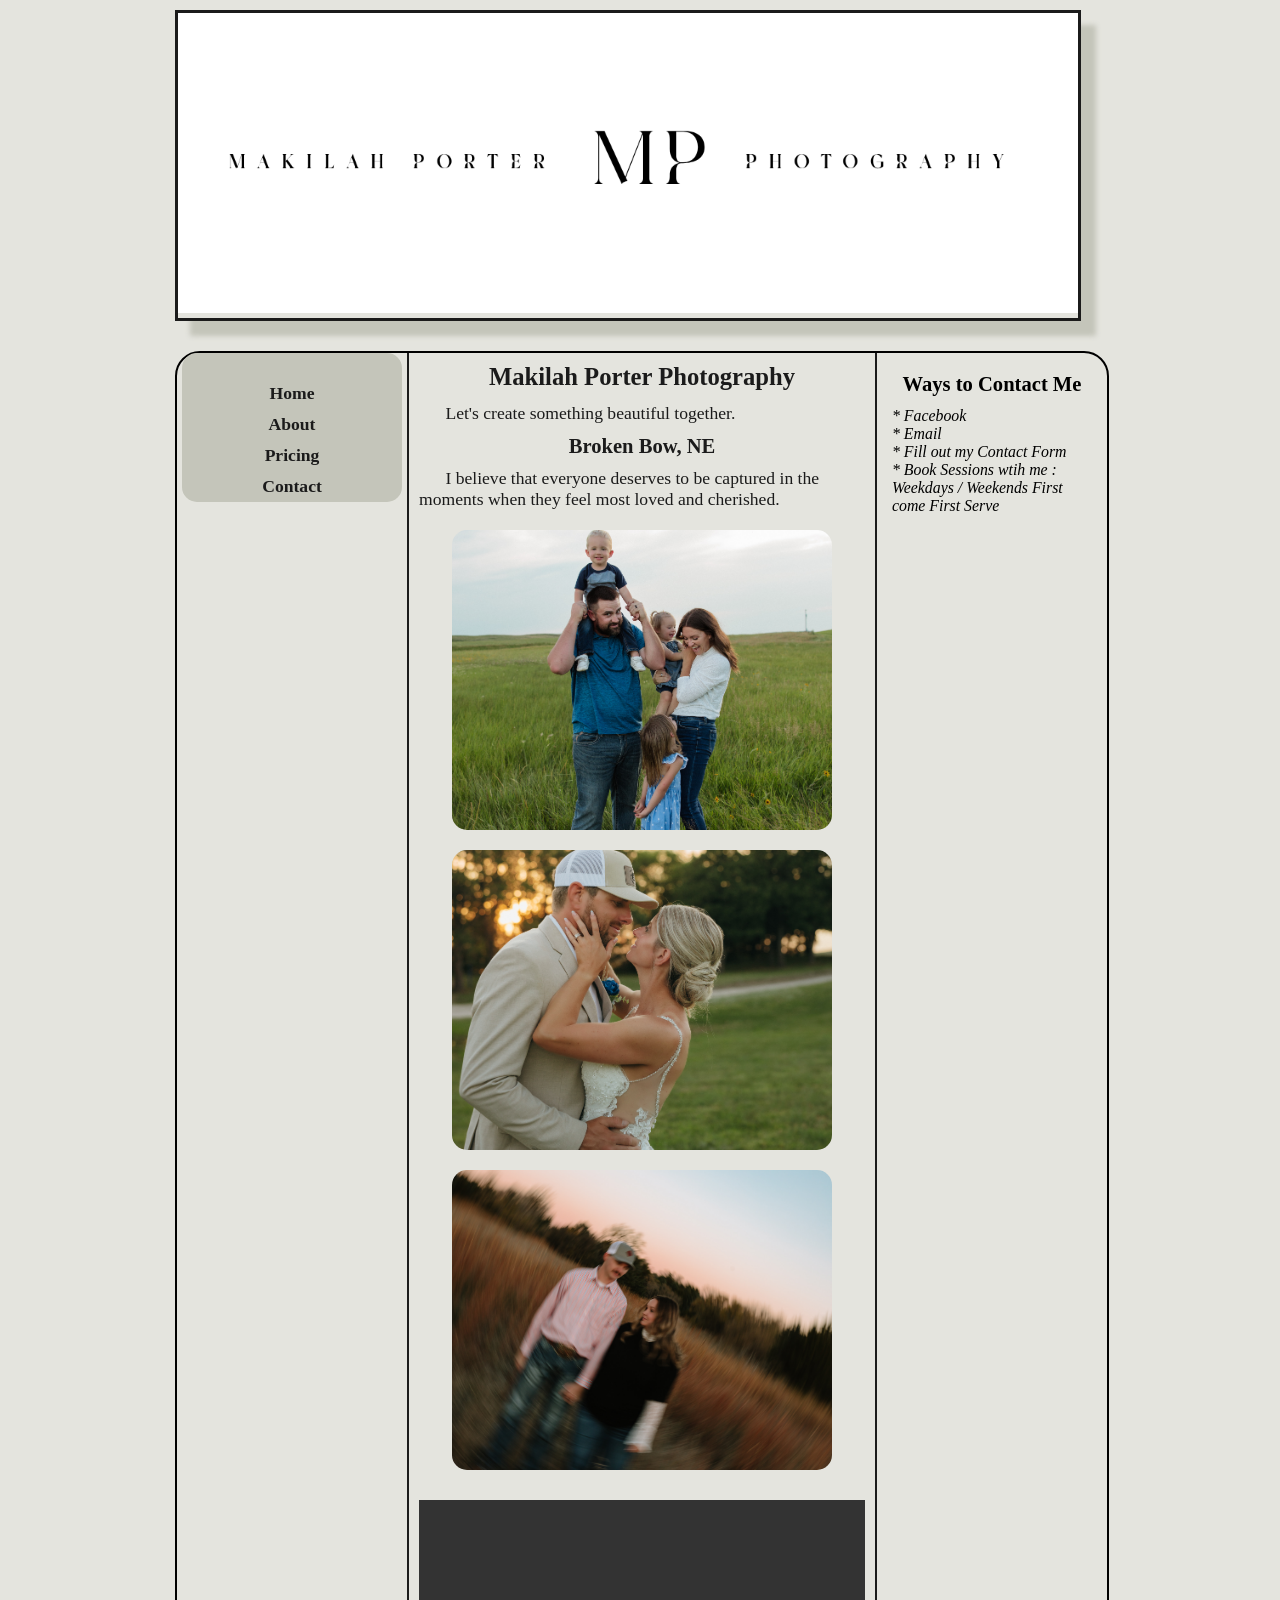
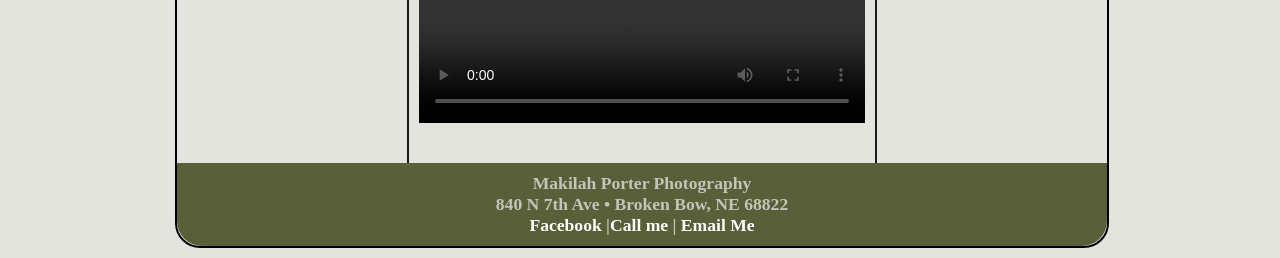
==== commit b22735e7: "Add files via upload" ====
--- a/index.html
+++ b/index.html
@@ -49,9 +49,9 @@
 	<p>I believe that everyone deserves to be captured in the moments when they feel most loved and cherished.  </p>
 
 <div class="overlap">
-    <img src="images/photo1.jpg" alt="">
-    <img src="images/photo4.jpg" alt="">
-    <img src="images/photo3.jpg" alt="">
+    <img src="images/photo1.jpg" alt="Family photogrpahy session">
+	<img src="images/photo4.jpg" alt="Wedding photgraphy session">
+	<img src="images/photo3.jpg" alt="Couple photography session">
 </div>
 
 <video controls width="600">
@@ -75,7 +75,7 @@
 
 	<p>Makilah Porter Photography<br />
 	840 N 7th Ave &bull; Broken Bow, NE 68822<br />
-	<a href = "https://www.facebook.com/MPPhotographyNE/" target="_blank">Facebook</a> |<a href = "tel:13082141175">Call me</a> | <a href = "mailto:mpphotographyne">Email Me</a></p>
+	<a href = "https://www.facebook.com/MPPhotographyNE/" target="_blank">Facebook</a> |<a href = "tel:13082141175">Call me</a> | <a href = "mailto:mpphotographyne@gmail.com">Email Me</a></p>
 
 </footer>  
 
